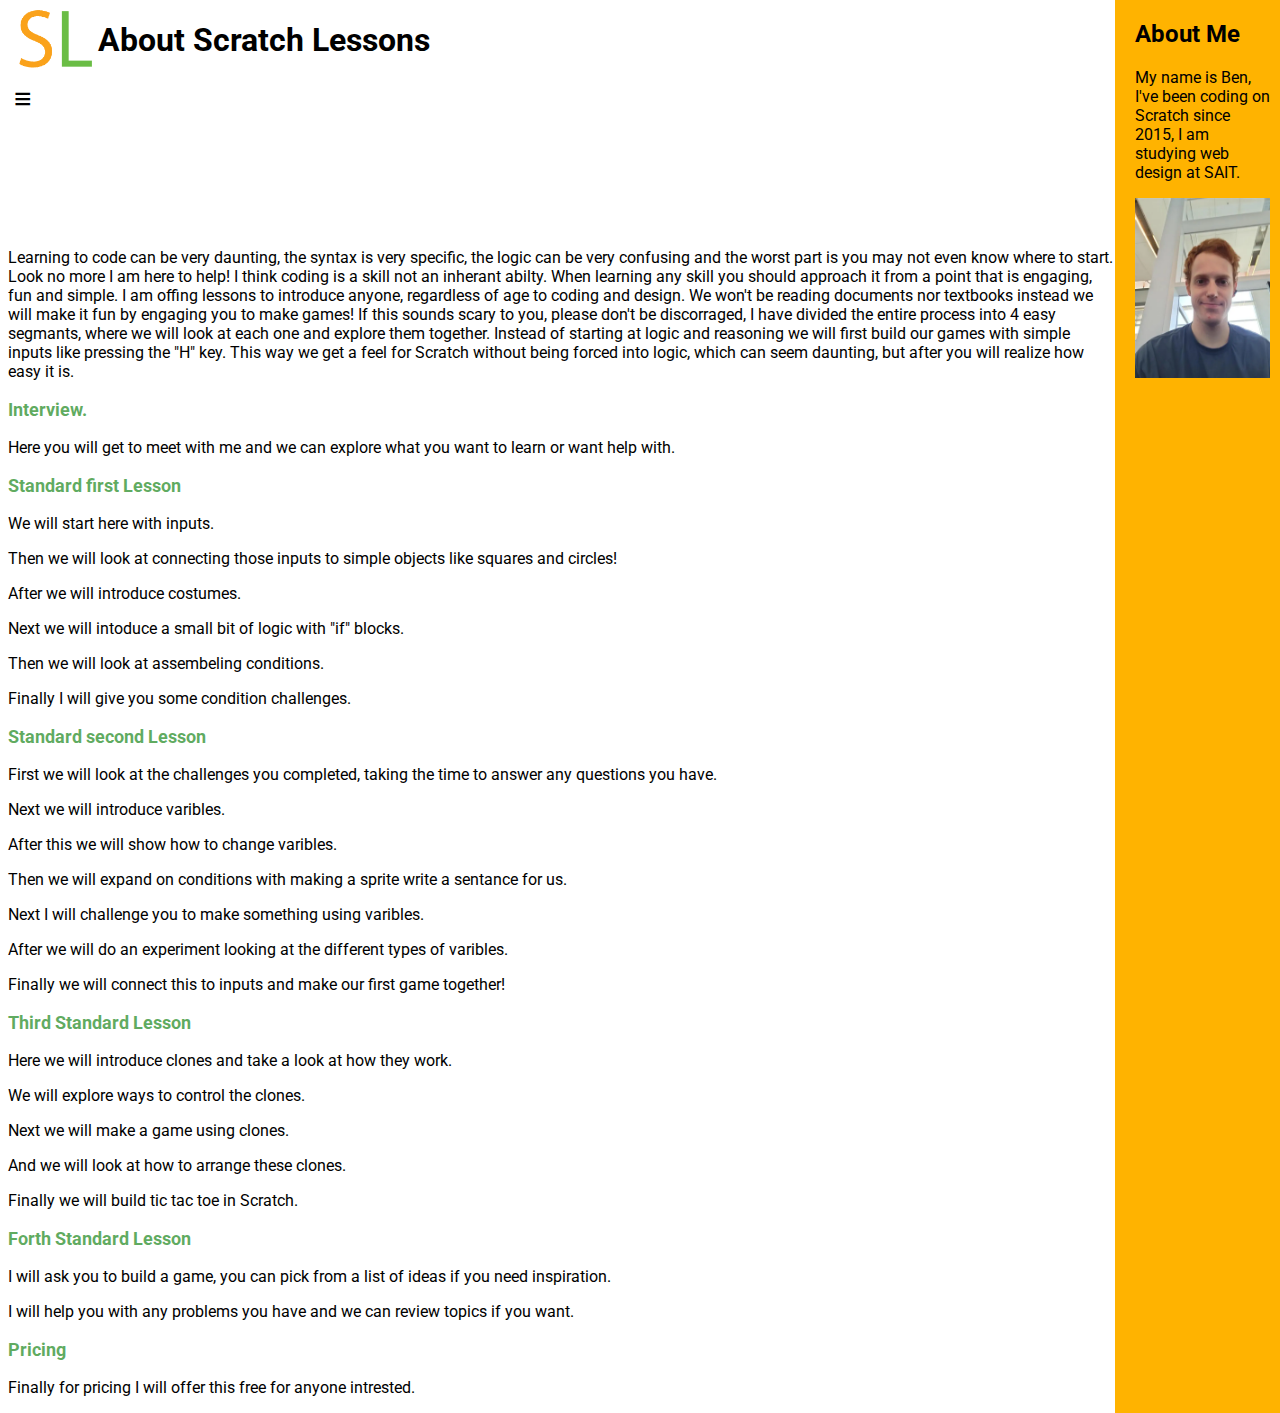
==== index.html @ 3f0c1f18 "done!" ====
<!DOCTYPE html>
<html lang="en">
  <head>
      <meta charset="utf-8">
      <title>Scratch Lessons</title>
      <meta name="viewport" content="width=device-width, initial-scale=1">
      <meta http-equiv="X-UA-Compatible" content="ie=edge">
      <link rel="stylesheet" href="styles.css">
      <link rel="icon" href="images/download.png">
      <link href="https://fonts.googleapis.com/css2?family=Roboto:wght@300&family=Open+Sans:wght@400&display=swap" rel="stylesheet">
  </head>
  <body>
    <main>
    <header>
        <img src="images/download.png">
        <h1>About Scratch Lessons</h1>
    </header>
    <nav>
        <button id="hOpen" class="close">≡</button>
        <a id="link1" href="index.html">lessons</a>
        <a id="link2" href="page2.html">projects</a>
        <a id="link3" href="page3.html">contact me</a>
    </nav>
        <p>
            Learning to code can be very daunting, the syntax is very specific, the logic can be very confusing and the worst part is you may not even know where to start. Look no more I am here to help! I think coding is a skill not an inherant abilty. When learning any skill you should approach it from a point that is engaging, fun and simple. I am offing lessons to introduce anyone, regardless of age to coding and design. We won't be reading documents nor textbooks instead we will make it fun by engaging you to make games! If this sounds scary to you, please don't be discorraged, I have divided the entire process into 4 easy segmants, where we will look at each one and explore them together. Instead of starting at logic and reasoning we will first build our games with simple inputs like pressing the "H" key. This way we get a feel for Scratch without being forced into logic, which can seem daunting, but after you will realize how easy it is.
        </p>
        <p class="title">Interview.</p>
        <p>Here you will get to meet with me and we can explore what you want to learn or want help with. </p>
        <p class="title">Standard first Lesson</p>
        <p>We will start here with inputs.</p>
        <p>Then we will look at connecting those inputs to simple objects like squares and circles!</p>
        <p>After we will introduce costumes.</p>
        <p>Next we will intoduce a small bit of logic with "if" blocks.</p>
        <p>Then we will look at assembeling conditions.</p>
        <p>Finally I will give you some condition challenges.</p>
        <p class="title">Standard second Lesson</p>
        <p>First we will look at the challenges you completed, taking the time to answer any questions you have.</p>
        <p>Next we will introduce varibles.</p>
        <p>After this we will show how to change varibles.</p>
        <p>Then we will expand on conditions with making a sprite write a sentance for us.</p>
        <p>Next I will challenge you to make something using varibles.</p>
        <p>After we will do an experiment looking at the different types of varibles.</p>
        <p>Finally we will connect this to inputs and make our first game together!</p>
        <p class="title">Third Standard Lesson</p>
        <p>Here we will introduce clones and take a look at how they work.</p>
        <p>We will explore ways to control the clones.</p>
        <p>Next we will make a game using clones.</p>
        <p>And we will look at how to arrange these clones.</p>
        <p> Finally we will build tic tac toe in Scratch.</p>
        <p class="title"> Forth Standard Lesson</p>
        <p>I will ask you to build a game, you can pick from a list of ideas if you need inspiration.</p>
        <p>I will help you with any problems you have and we can review topics if you want.</p>
        <p class="title">Pricing</p>
        <p>Finally for pricing I will offer this free for anyone intrested.</p>
   </main>
   <aside>
        <h2>About Me</h2>
        <p>
            My name is Ben, I've been coding on Scratch since 2015, I am studying web design at SAIT.
        </p>
        <img src="images/Media-_5_.webp" width="100%">
   </aside>
   <script src="buttons.js"></script>
  </body>
---- styles.css ----
nav a{
    display: none;
    background-color: grey;
    border: 2px solid black;
    border-radius: 5px;
    margin-top: 20px;
    margin-bottom: 20px;
    width: 90px;
    text-decoration: none;
    color:black;
}
.close{
    border: none;
    background-color: white;
    font-size: 30px;
    margin-bottom: 115px;
}
.open{
    background-color: grey;
    border: 2px solid black;
    border-radius: 5px;
    margin-bottom: 0;
}
.title{
    font-size: large;
    color: rgba(44, 143, 44, 0.752);
    font-weight: bold;
}

header{
    display: flex;
}
header img{
    width: 90px;
}
body{
    font-family: 'Roboto', sans-serif;
}
.section{
    font-size: larger;
    color: orange;
    font-weight: bold;
}
body{
    margin-right: 0;
    margin-bottom: 0;
    margin-top: 0;
    margin-right: 0;
}
@media screen and (max-width: 400px) {
    body {
        display: flex;
        flex-direction: column;
    }

    main {
        order: 1;
    }

    aside {
        margin: 0;
        padding: 10px;
        width: 100%;
        background-color: rgb(255, 179, 0);
        color: black;
        order: 2; /* Ensure aside is below the main content */
    }

    nav {
        order: 0; /* Ensure nav stays at the top */
    }
}
@media screen and (min-width: 401px){
    aside{
        float: right;
        margin: 0;
        position: relative;
        color: black;
        width: 800px;
        display: block;
        background-color: rgb(255, 179, 0);
        padding-left: 20px;
        padding-right: 10px;
    }
    body{
        display: flex;
    }
}
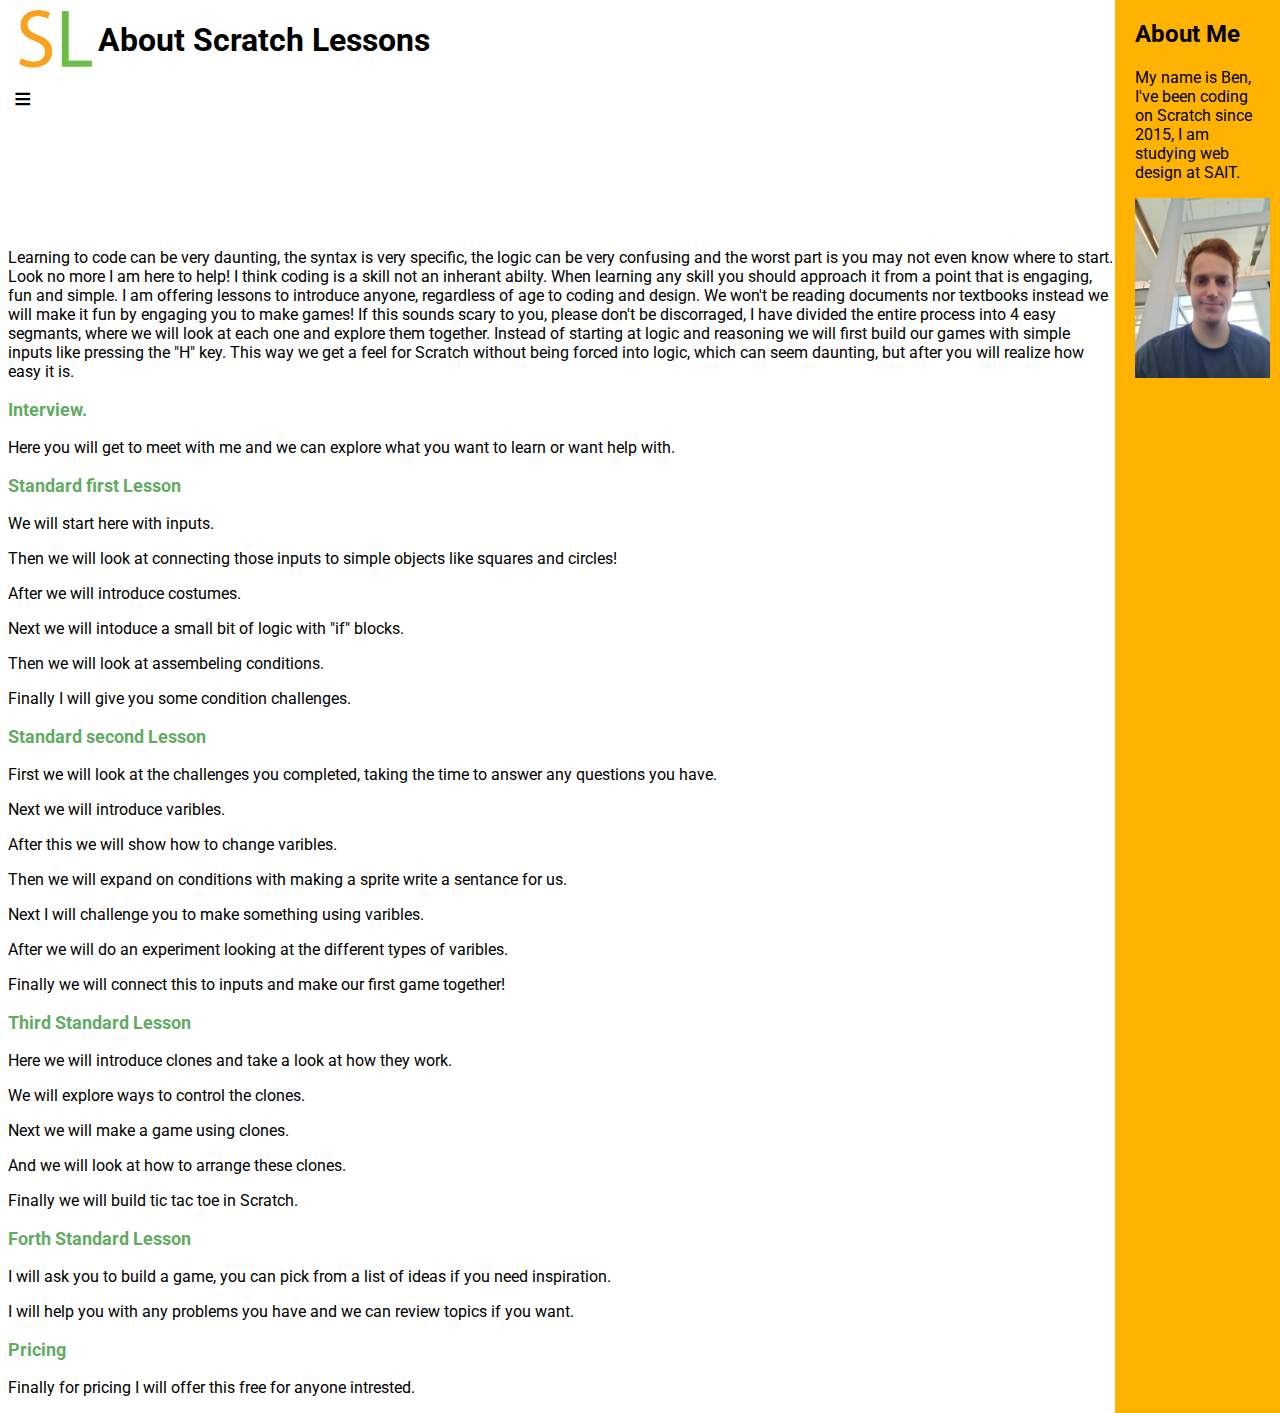
==== commit 933fa1fb: "spelling" ====
--- a/index.html
+++ b/index.html
@@ -22,7 +22,7 @@
         <a id="link3" href="page3.html">contact me</a>
     </nav>
         <p>
-            Learning to code can be very daunting, the syntax is very specific, the logic can be very confusing and the worst part is you may not even know where to start. Look no more I am here to help! I think coding is a skill not an inherant abilty. When learning any skill you should approach it from a point that is engaging, fun and simple. I am offing lessons to introduce anyone, regardless of age to coding and design. We won't be reading documents nor textbooks instead we will make it fun by engaging you to make games! If this sounds scary to you, please don't be discorraged, I have divided the entire process into 4 easy segmants, where we will look at each one and explore them together. Instead of starting at logic and reasoning we will first build our games with simple inputs like pressing the "H" key. This way we get a feel for Scratch without being forced into logic, which can seem daunting, but after you will realize how easy it is.
+            Learning to code can be very daunting, the syntax is very specific, the logic can be very confusing and the worst part is you may not even know where to start. Look no more I am here to help! I think coding is a skill not an inherant abilty. When learning any skill you should approach it from a point that is engaging, fun and simple. I am offering lessons to introduce anyone, regardless of age to coding and design. We won't be reading documents nor textbooks instead we will make it fun by engaging you to make games! If this sounds scary to you, please don't be discorraged, I have divided the entire process into 4 easy segmants, where we will look at each one and explore them together. Instead of starting at logic and reasoning we will first build our games with simple inputs like pressing the "H" key. This way we get a feel for Scratch without being forced into logic, which can seem daunting, but after you will realize how easy it is.
         </p>
         <p class="title">Interview.</p>
         <p>Here you will get to meet with me and we can explore what you want to learn or want help with. </p>
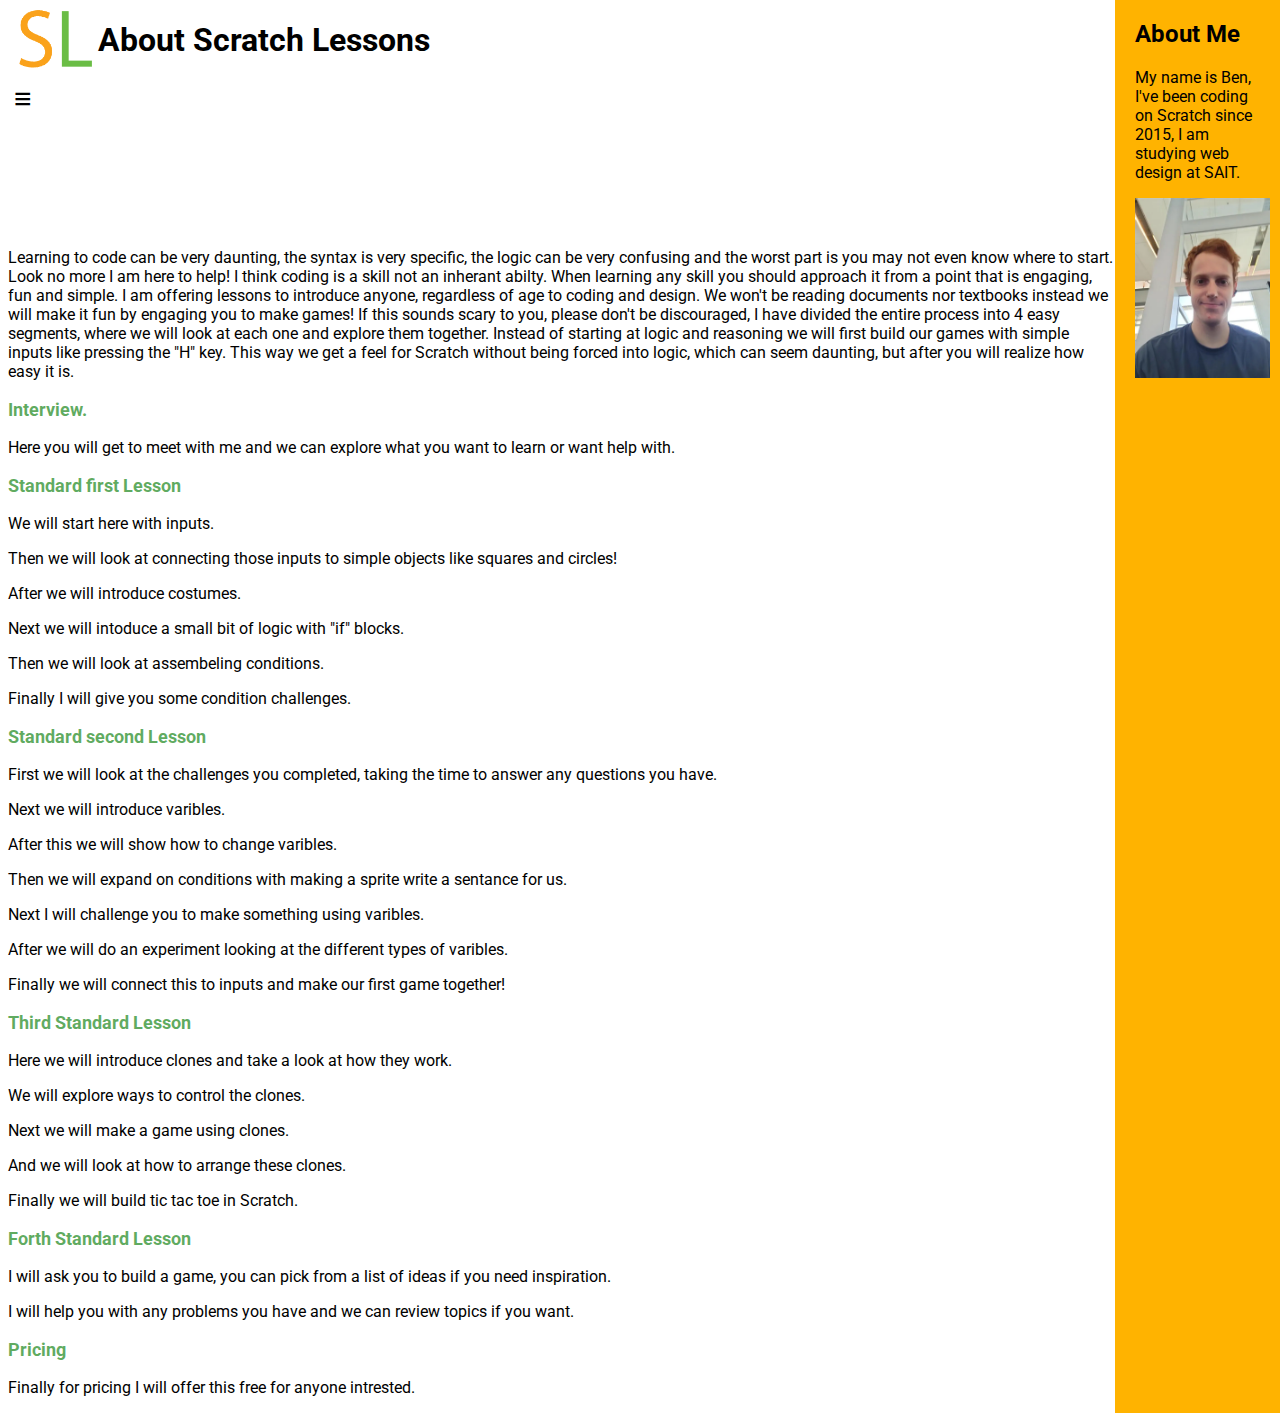
==== commit 0c532c89: "spelling" ====
--- a/index.html
+++ b/index.html
@@ -22,7 +22,7 @@
         <a id="link3" href="page3.html">contact me</a>
     </nav>
         <p>
-            Learning to code can be very daunting, the syntax is very specific, the logic can be very confusing and the worst part is you may not even know where to start. Look no more I am here to help! I think coding is a skill not an inherant abilty. When learning any skill you should approach it from a point that is engaging, fun and simple. I am offering lessons to introduce anyone, regardless of age to coding and design. We won't be reading documents nor textbooks instead we will make it fun by engaging you to make games! If this sounds scary to you, please don't be discorraged, I have divided the entire process into 4 easy segmants, where we will look at each one and explore them together. Instead of starting at logic and reasoning we will first build our games with simple inputs like pressing the "H" key. This way we get a feel for Scratch without being forced into logic, which can seem daunting, but after you will realize how easy it is.
+            Learning to code can be very daunting, the syntax is very specific, the logic can be very confusing and the worst part is you may not even know where to start. Look no more I am here to help! I think coding is a skill not an inherant abilty. When learning any skill you should approach it from a point that is engaging, fun and simple. I am offering lessons to introduce anyone, regardless of age to coding and design. We won't be reading documents nor textbooks instead we will make it fun by engaging you to make games! If this sounds scary to you, please don't be discouraged, I have divided the entire process into 4 easy segments, where we will look at each one and explore them together. Instead of starting at logic and reasoning we will first build our games with simple inputs like pressing the "H" key. This way we get a feel for Scratch without being forced into logic, which can seem daunting, but after you will realize how easy it is.
         </p>
         <p class="title">Interview.</p>
         <p>Here you will get to meet with me and we can explore what you want to learn or want help with. </p>
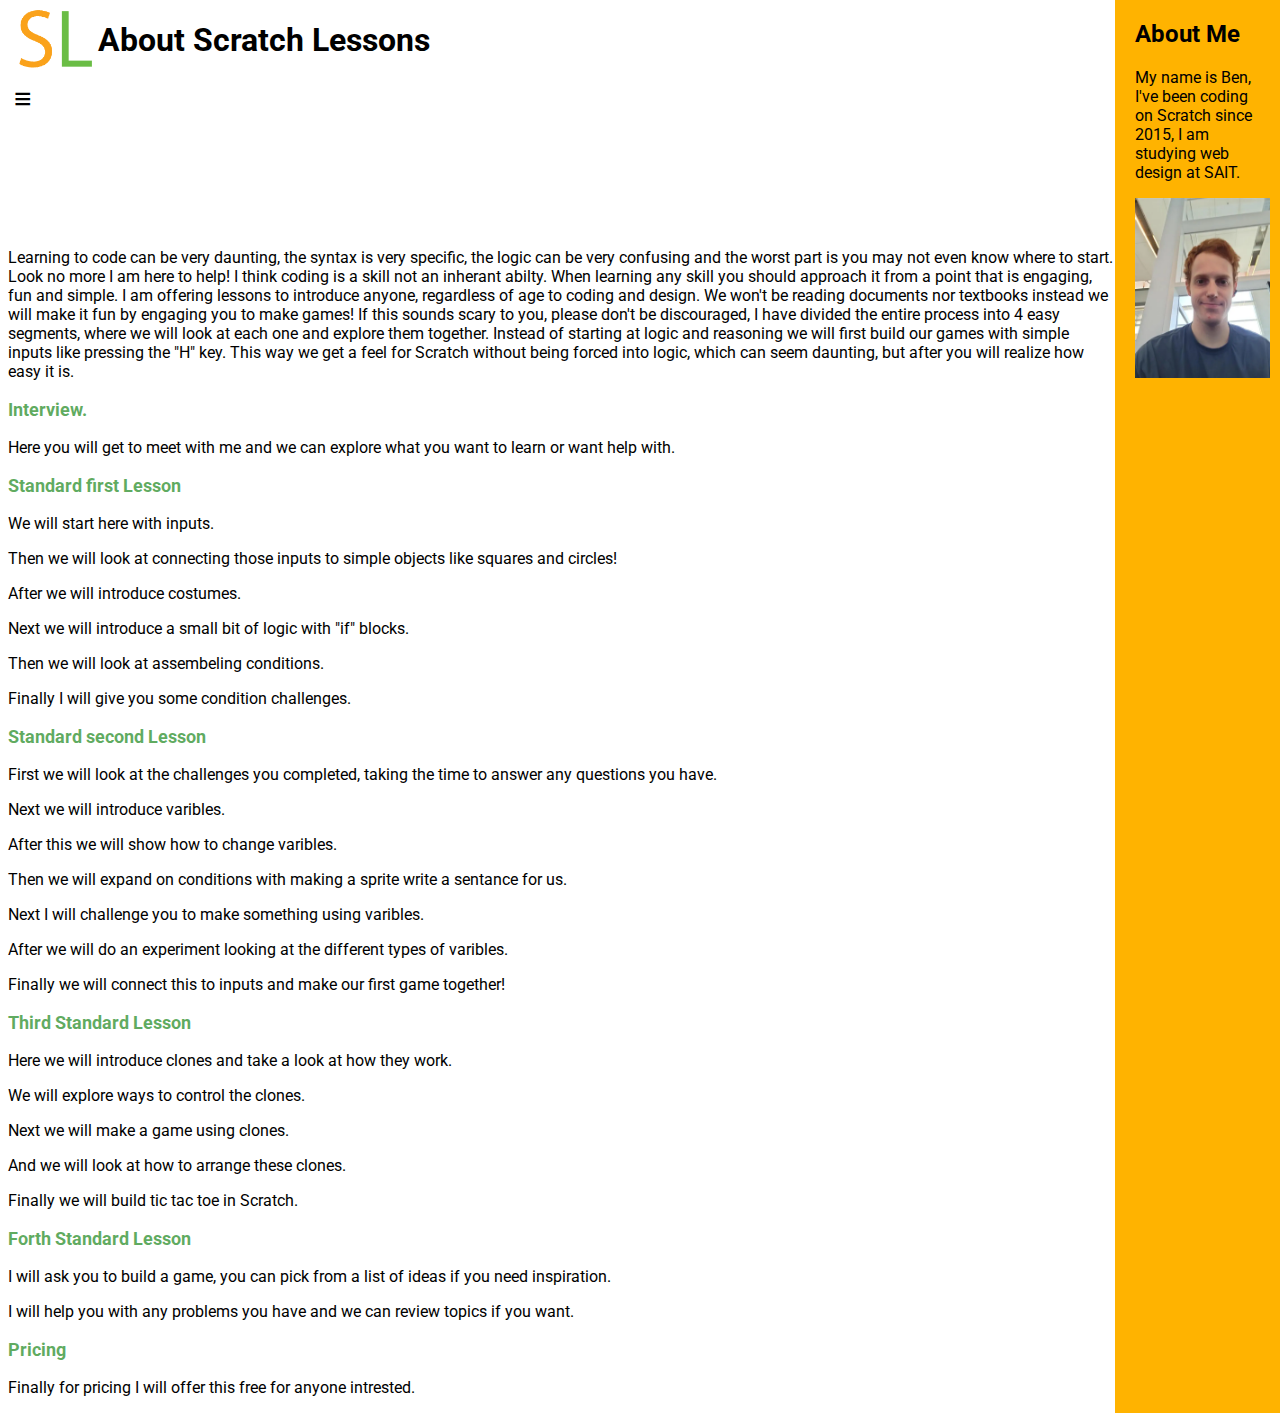
==== commit 01fb816f: "spelling" ====
--- a/index.html
+++ b/index.html
@@ -30,7 +30,7 @@
         <p>We will start here with inputs.</p>
         <p>Then we will look at connecting those inputs to simple objects like squares and circles!</p>
         <p>After we will introduce costumes.</p>
-        <p>Next we will intoduce a small bit of logic with "if" blocks.</p>
+        <p>Next we will introduce a small bit of logic with "if" blocks.</p>
         <p>Then we will look at assembeling conditions.</p>
         <p>Finally I will give you some condition challenges.</p>
         <p class="title">Standard second Lesson</p>
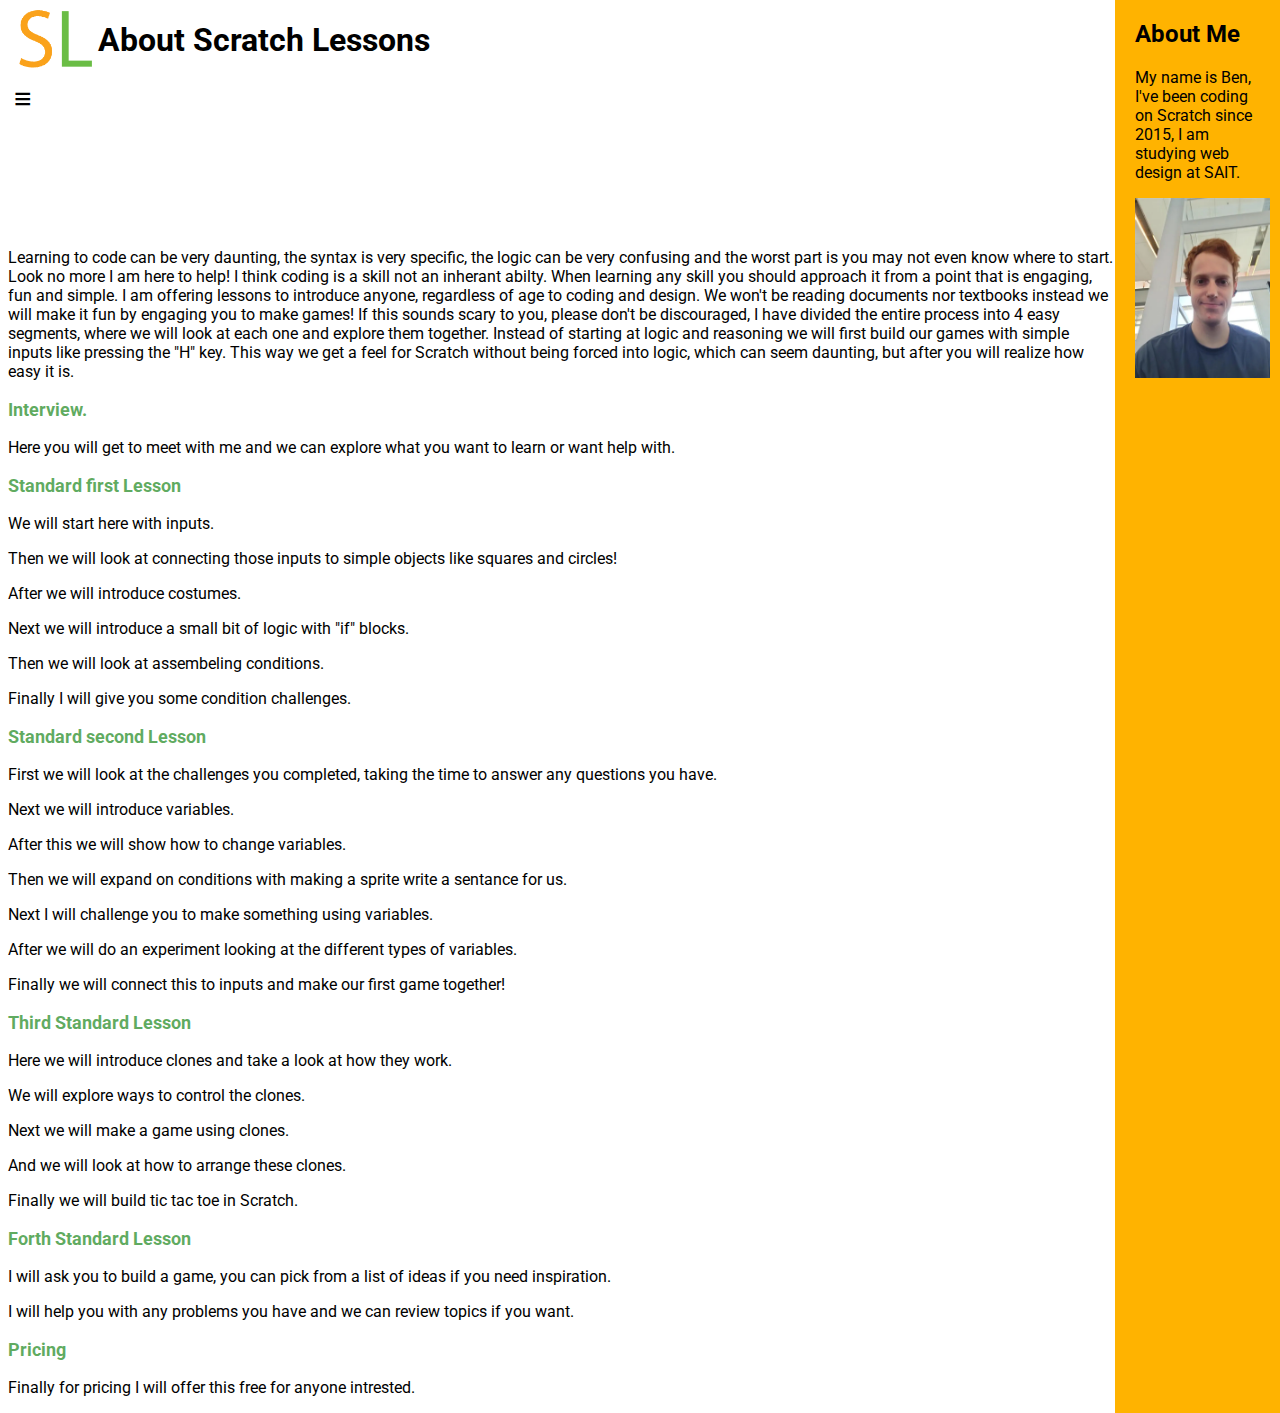
==== commit f203bb06: "more spelling!" ====
--- a/index.html
+++ b/index.html
@@ -35,11 +35,11 @@
         <p>Finally I will give you some condition challenges.</p>
         <p class="title">Standard second Lesson</p>
         <p>First we will look at the challenges you completed, taking the time to answer any questions you have.</p>
-        <p>Next we will introduce varibles.</p>
-        <p>After this we will show how to change varibles.</p>
+        <p>Next we will introduce variables.</p>
+        <p>After this we will show how to change variables.</p>
         <p>Then we will expand on conditions with making a sprite write a sentance for us.</p>
-        <p>Next I will challenge you to make something using varibles.</p>
-        <p>After we will do an experiment looking at the different types of varibles.</p>
+        <p>Next I will challenge you to make something using variables.</p>
+        <p>After we will do an experiment looking at the different types of variables.</p>
         <p>Finally we will connect this to inputs and make our first game together!</p>
         <p class="title">Third Standard Lesson</p>
         <p>Here we will introduce clones and take a look at how they work.</p>
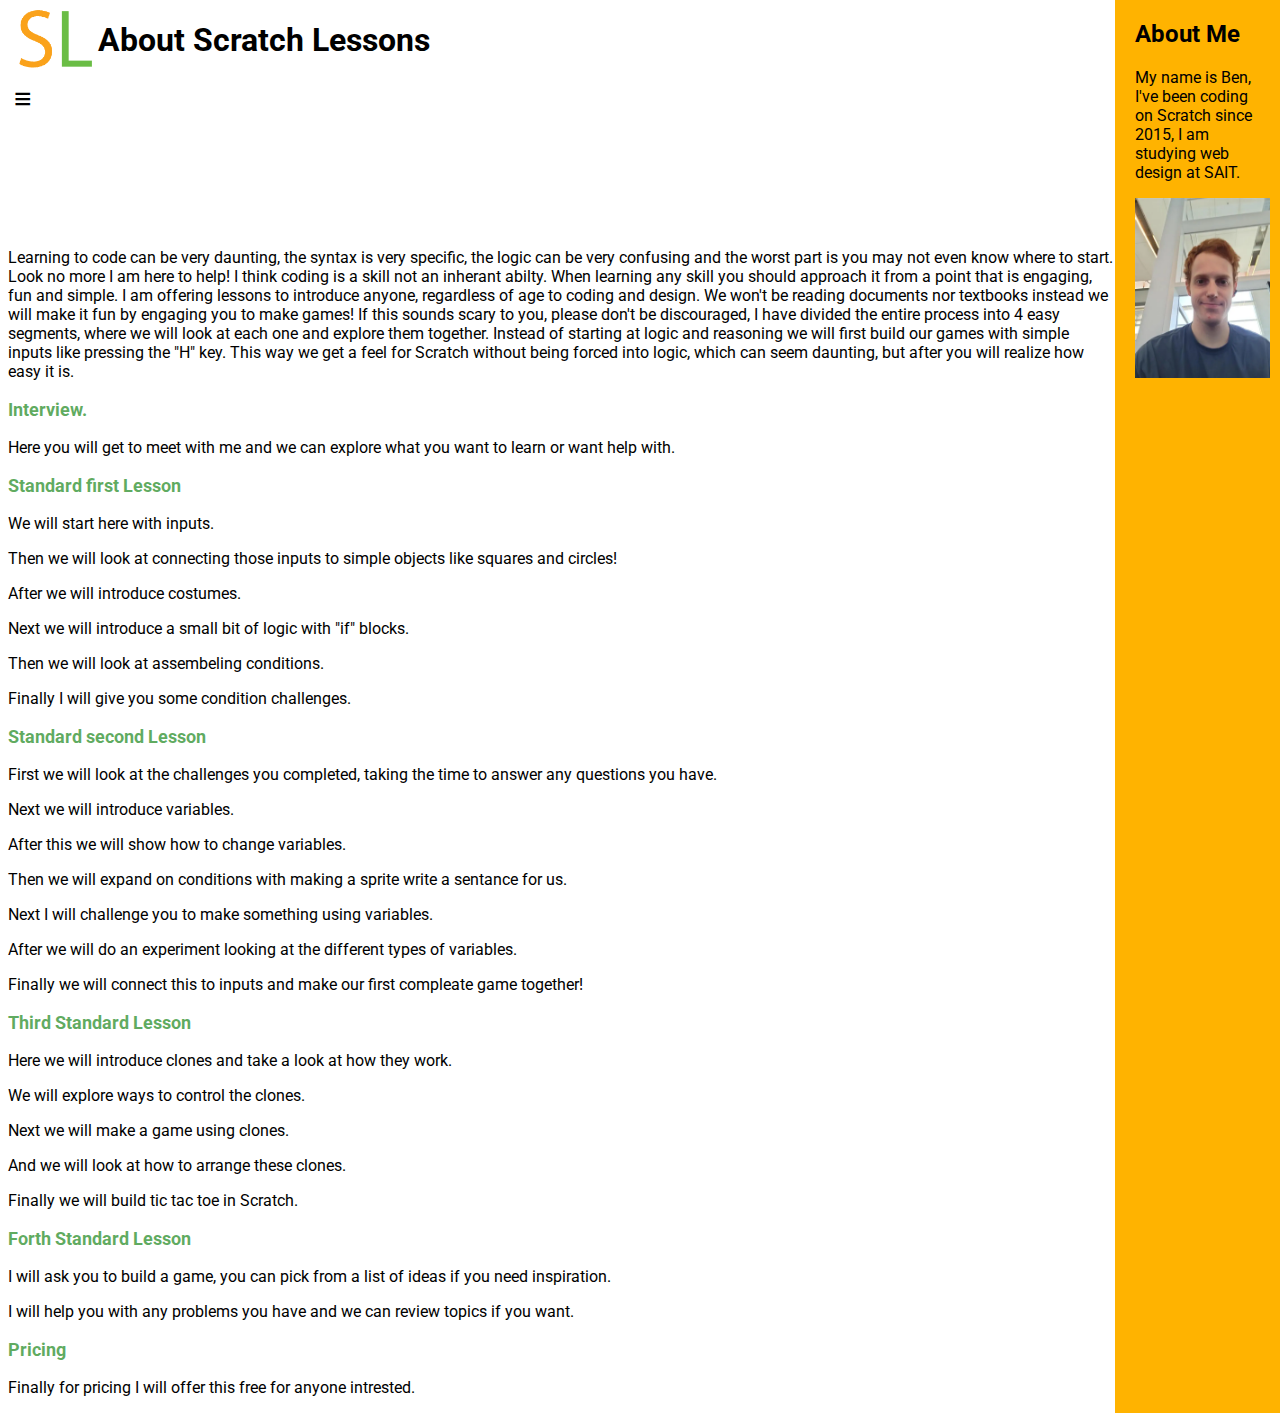
==== commit b1e2247b: "added compleate" ====
--- a/index.html
+++ b/index.html
@@ -40,7 +40,7 @@
         <p>Then we will expand on conditions with making a sprite write a sentance for us.</p>
         <p>Next I will challenge you to make something using variables.</p>
         <p>After we will do an experiment looking at the different types of variables.</p>
-        <p>Finally we will connect this to inputs and make our first game together!</p>
+        <p>Finally we will connect this to inputs and make our first compleate game together!</p>
         <p class="title">Third Standard Lesson</p>
         <p>Here we will introduce clones and take a look at how they work.</p>
         <p>We will explore ways to control the clones.</p>
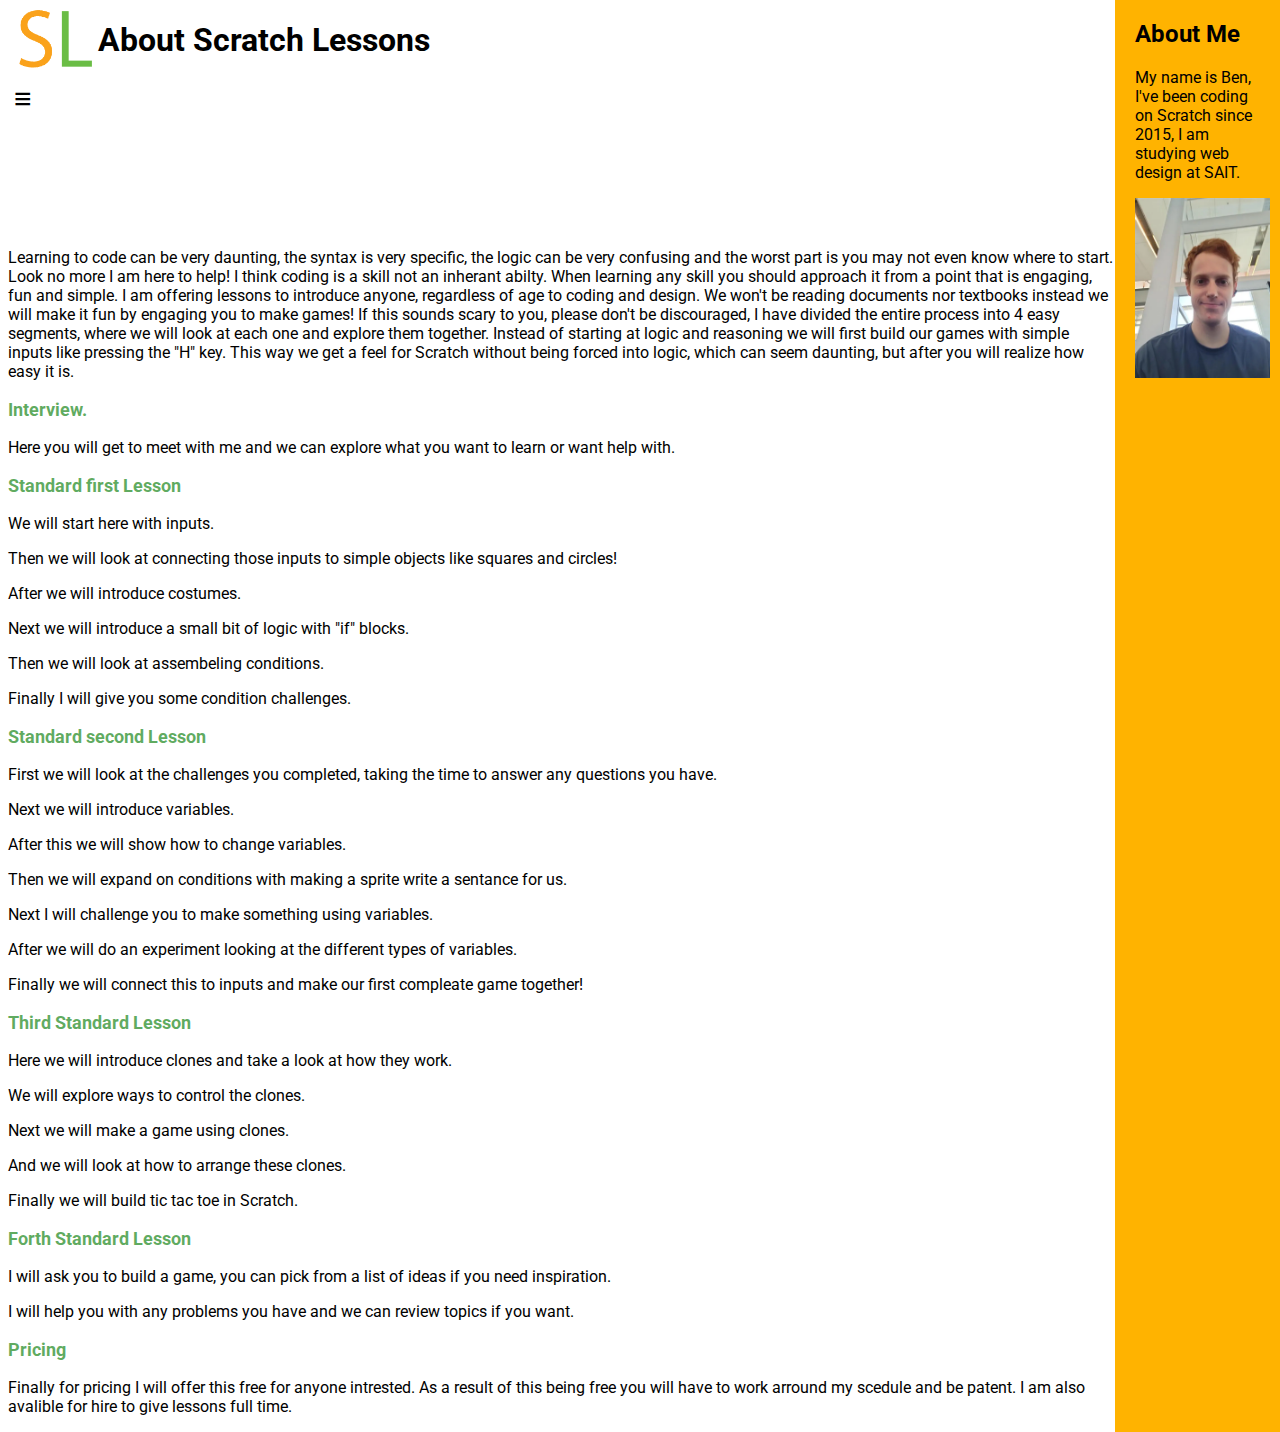
==== commit d3f87f33: "pricing changes" ====
--- a/index.html
+++ b/index.html
@@ -51,7 +51,7 @@
         <p>I will ask you to build a game, you can pick from a list of ideas if you need inspiration.</p>
         <p>I will help you with any problems you have and we can review topics if you want.</p>
         <p class="title">Pricing</p>
-        <p>Finally for pricing I will offer this free for anyone intrested.</p>
+        <p>Finally for pricing I will offer this free for anyone intrested. As a result of this being free you will have to work arround my scedule and be patent. I am also avalible for hire to give lessons full time.</p>
    </main>
    <aside>
         <h2>About Me</h2>
--- a/styles.css
+++ b/styles.css
@@ -1,32 +1,34 @@
 nav a{
     display: none;
-    background-color: grey;
+    background-color: black;
     border: 2px solid black;
     border-radius: 5px;
     margin-top: 20px;
     margin-bottom: 20px;
     width: 90px;
     text-decoration: none;
-    color:black;
+    color:white;
 }
 .close{
     border: none;
     background-color: white;
     font-size: 30px;
     margin-bottom: 115px;
+    color: black;
+
 }
 .open{
-    background-color: grey;
+    background-color: black;
     border: 2px solid black;
     border-radius: 5px;
     margin-bottom: 0;
+    color: white;
 }
 .title{
     font-size: large;
     color: rgba(44, 143, 44, 0.752);
     font-weight: bold;
 }
-
 header{
     display: flex;
 }
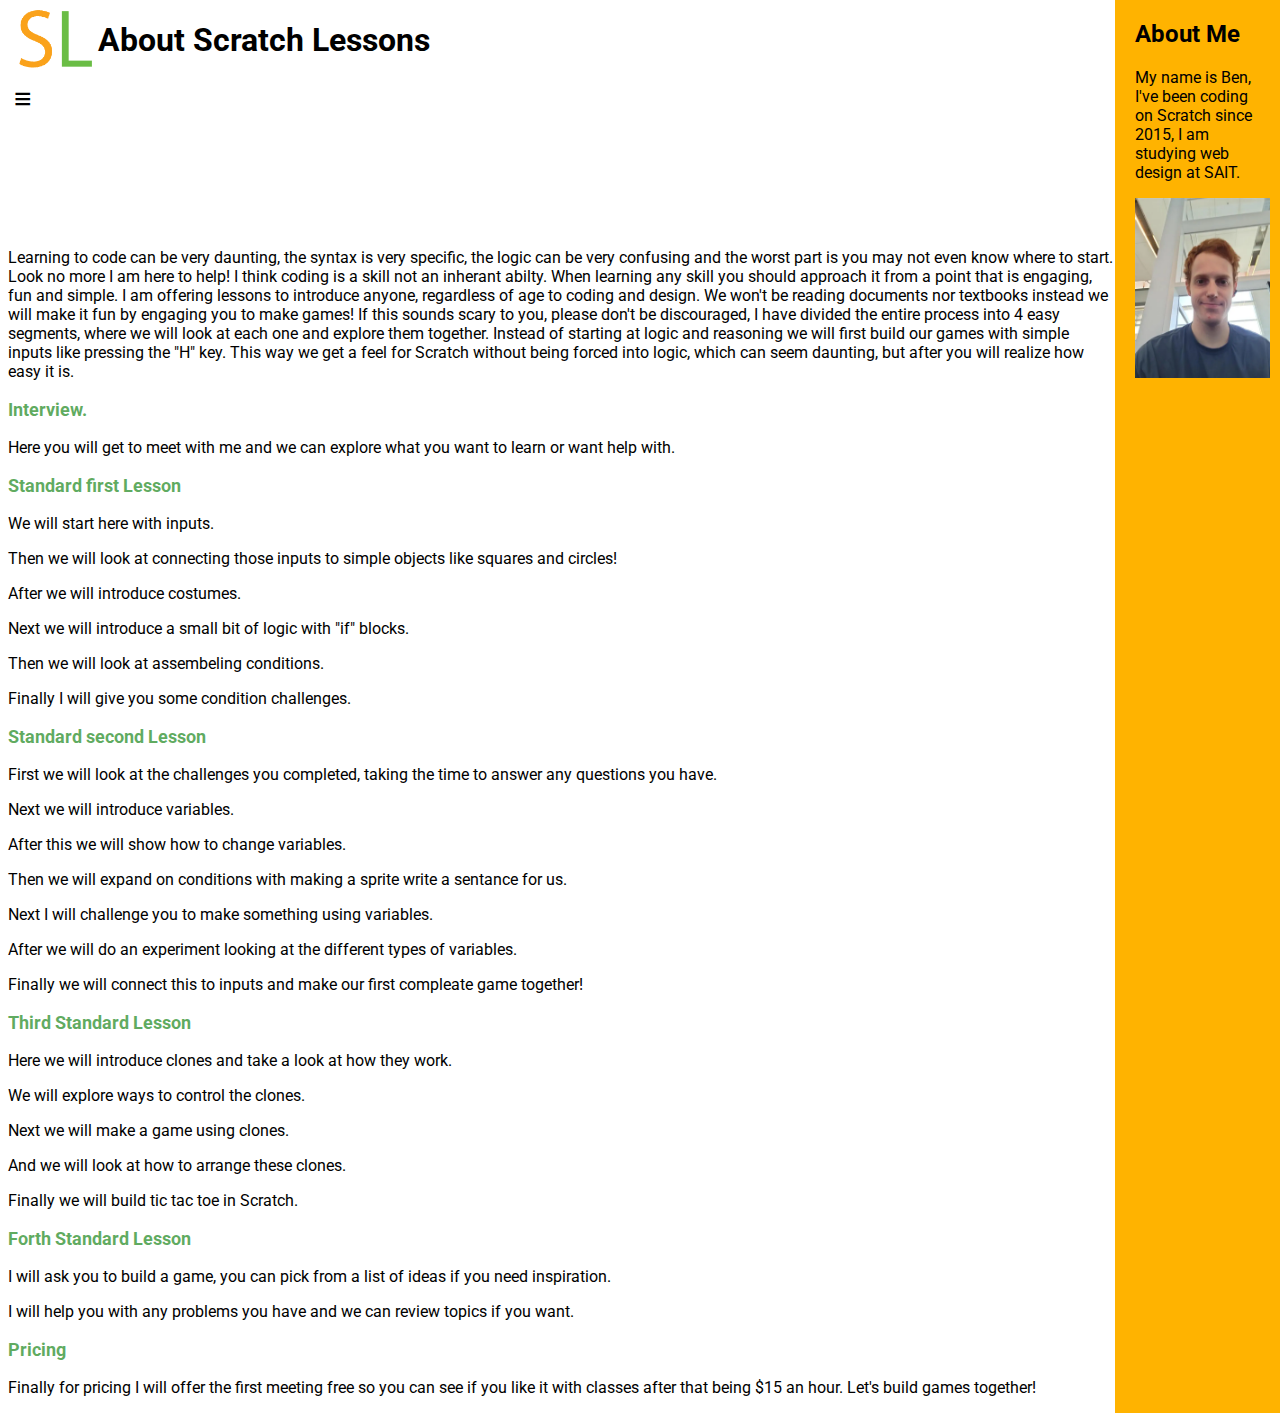
==== commit 9a4ce37d: "pricing added" ====
--- a/index.html
+++ b/index.html
@@ -51,7 +51,7 @@
         <p>I will ask you to build a game, you can pick from a list of ideas if you need inspiration.</p>
         <p>I will help you with any problems you have and we can review topics if you want.</p>
         <p class="title">Pricing</p>
-        <p>Finally for pricing I will offer this free for anyone intrested. As a result of this being free you will have to work arround my scedule and be patent. I am also avalible for hire to give lessons full time.</p>
+        <p>Finally for pricing I will offer the first meeting free so you can see if you like it with classes after that being $15 an hour. Let's build games together!</p>
    </main>
    <aside>
         <h2>About Me</h2>
--- a/styles.css
+++ b/styles.css
@@ -65,11 +65,11 @@
         width: 100%;
         background-color: rgb(255, 179, 0);
         color: black;
-        order: 2; /* Ensure aside is below the main content */
+        order: 2;
     }
 
     nav {
-        order: 0; /* Ensure nav stays at the top */
+        order: 0;
     }
 }
 @media screen and (min-width: 401px){
